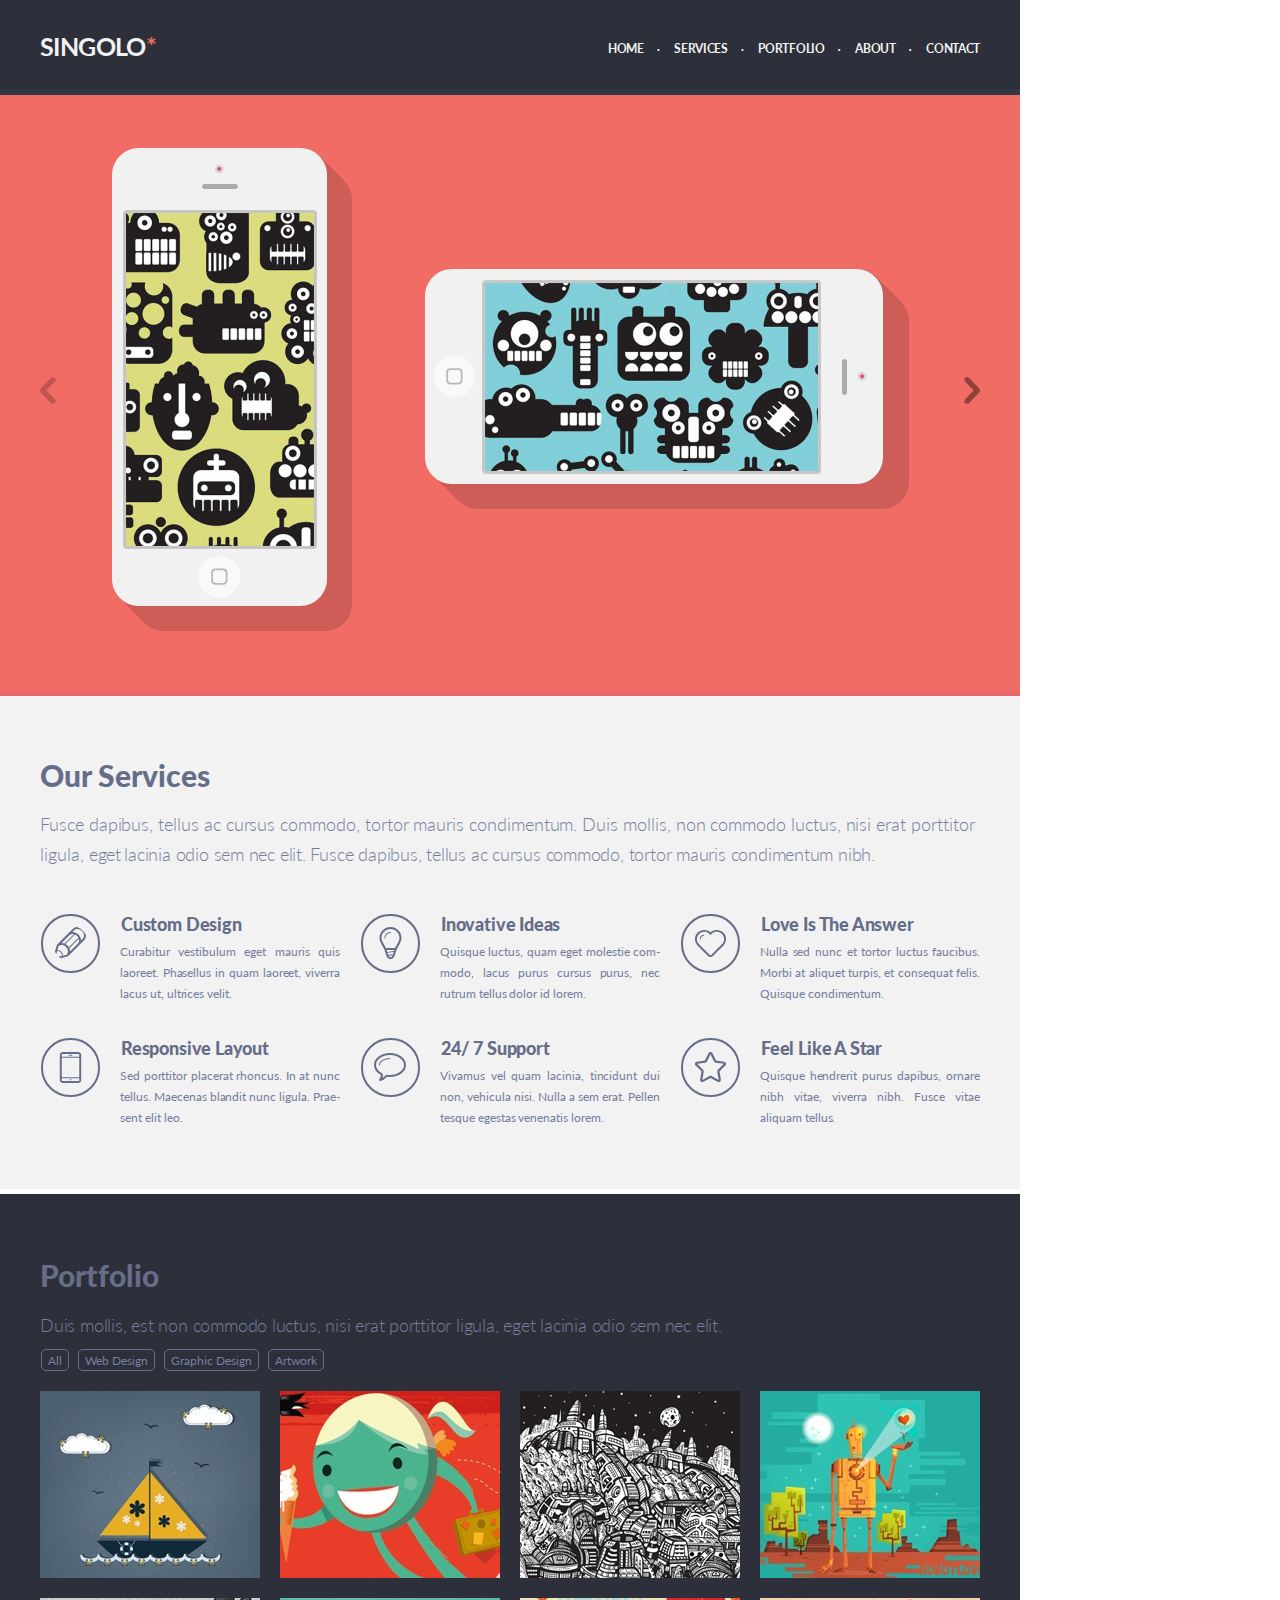
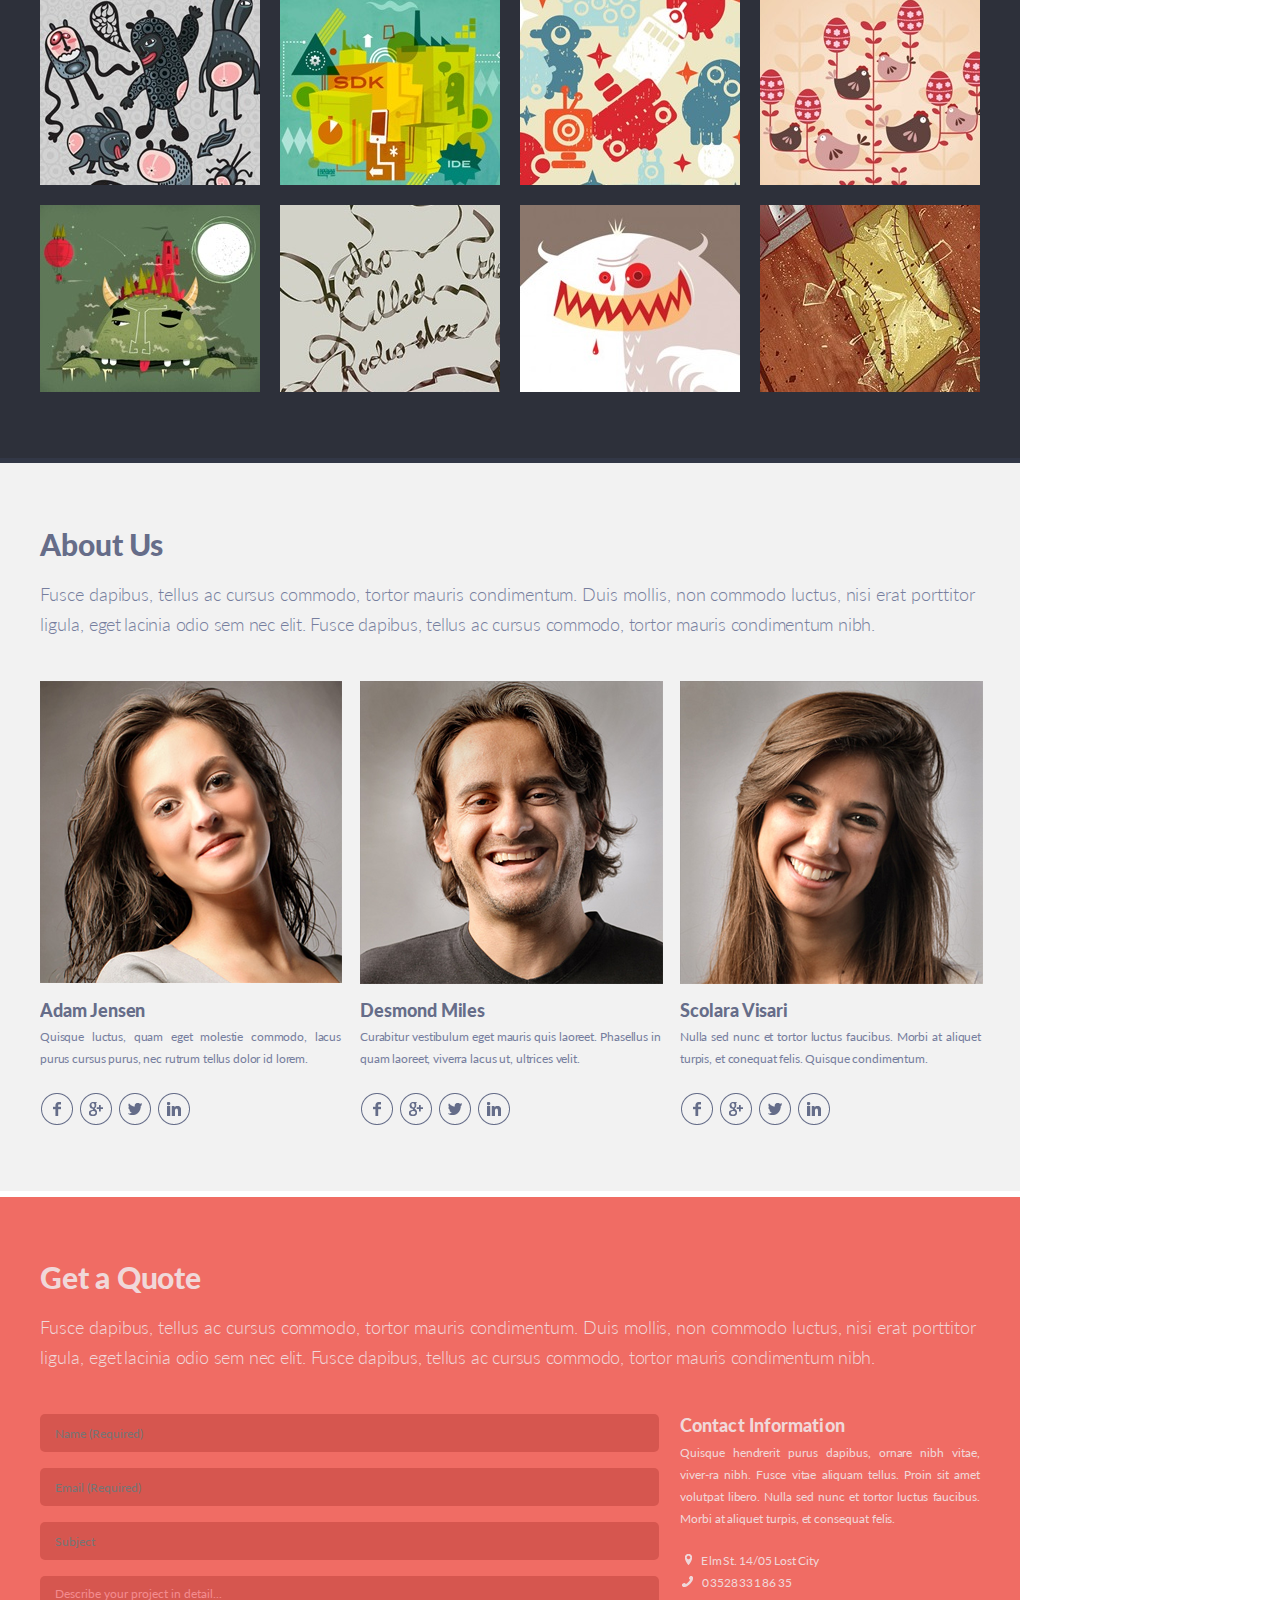
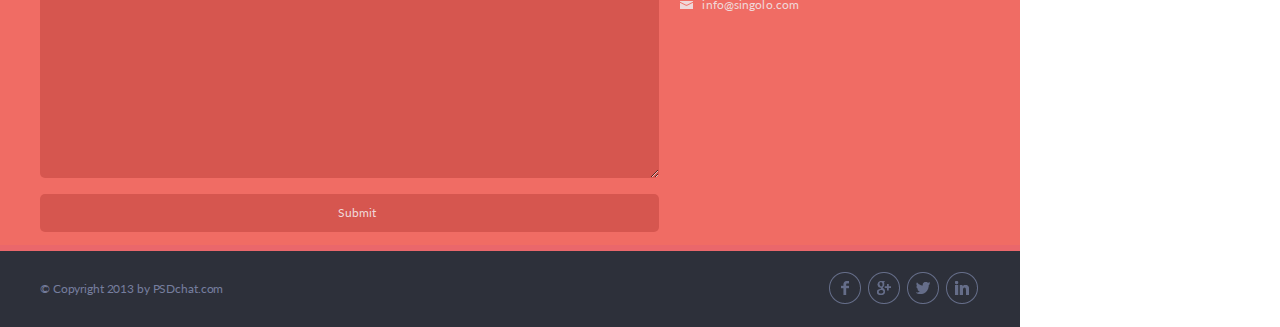
==== index.html @ 74878620 "fix: change some styles in blocks" ====
<!DOCTYPE html>
<html lang="en">
<head>
    <meta charset="UTF-8">
    <link rel="stylesheet" type="text/css" href="http://yui.yahooapis.com/3.18.1/build/cssreset/cssreset-min.css">
    <link rel="stylesheet" href="style.css">
    <link href="https://fonts.googleapis.com/css?family=Lato:300,400,700,900&display=swap" rel="stylesheet">
    <title>Singolo</title>
</head>
<body>

  <header class="header">
    <div class="logo">
      <h1 class="logoText">SINGOLO<span>*</span></h1>
    </div>

    <nav class="navigation">
      <ul>
          <li><a href="#">HOME</a></li>
          <li><a href="#">SERVICES</a></li>
          <li><a href="#">PORTFOLIO</a></li>
          <li><a href="#">ABOUT</a></li>
          <li><a href="#">CONTACT</a></li>
      </ul>
    </nav>
  </header>

  <main>
    <div class="slider">
        <img src="./assets/img/chevLeft.png" class="chevLeft">
          <div class ="pictures"><img src="./assets/img/iPhoneVertical.png" class="iPhoneVertical">
                <img src="./assets/img/iPhoneHorizontal.png" class="iPhoneHorizontal">
          </div>
        <img src="./assets/img/chevRight.png" class="chevRight">
    </div>
  </main>

  <article>
    <h2 class="title">Our Services</h2>
    <p class="textAfterTitle">Fusce dapibus, tellus ac cursus commodo, tortor mauris condimentum. Duis
      mollis, non commodo luctus, nisi erat porttitor ligula, eget <span class="letterspace">lacinia odio
      sem nec elit. Fusce dapibus, tellus ac cursus commodo, tortor mauris
      condimentum nibh. </span></p>
    <section class="miniBlocks">
      <div class="block">
        <img src="./assets/img/pen.svg">
          <h3>Custom Design</h3>
          <p class="blockText">Curabitur vestibulum eget mauris quis laoreet. Phasellus in quam
            laoreet, viverra lacus ut, ultrices velit.</p>
      </div>
      <div class="block">
        <img src="./assets/img/bulb.svg">
          <h3>Inovative Ideas</h3>
          <p class="blockText">Quisque luctus, quam eget molestie com-modo, lacus purus cursus purus,
            nec rutrum tellus dolor id lorem.</p>
      </div>
      <div class="block">
        <img src="./assets/img/heart.svg">
          <h3>Love Is The Answer</h3>
          <p class="blockText">Nulla sed nunc et tortor luctus faucibus. Morbi at aliquet turpis, et
            consequat felis. Quisque condimentum.</p>
      </div>
      <div class="block">
        <img src="./assets/img/phone.svg">
          <h3>Responsive Layout</h3>
          <p class="blockText">Sed porttitor placerat rhoncus. In at nunc tellus. Maecenas blandit
            nunc ligula. Prae-sent elit leo.</p>
      </div>
      <div class="block">
        <img src="./assets/img/bubble.svg">
          <h3>24/ 7 Support</h3>
          <p class="blockText">Vivamus vel quam lacinia, tincidunt dui non, vehicula nisi. Nulla a
            sem erat. Pellen<wbr>tesque egestas venenatis lorem.</p>
      </div>
      <div class="block">
        <img src="./assets/img/star.svg">
          <h3>Feel Like A Star</h3>
          <p class="blockText">Quisque hendrerit purus dapibus, ornare nibh vitae, viverra nibh.
            Fusce vitae aliquam tellus.</p>
      </div>
    </section>
  </article>

  <section class="portfolio">
    <h2 class="title">Portfolio</h2>
    <p class="textAfterTitle">Duis mollis, est non commodo luctus, nisi erat porttitor
      ligula, eget lacinia odio sem  nec elit.</p>
    <div class="navigationButtons">
      <button class="navigationButtonsItem"> All </button>
      <button class="navigationButtonsItem"> Web Design </button>
      <button class="navigationButtonsItem"> Graphic Design </button>
      <button class="navigationButtonsItem"> Artwork </button>
    </div>
    <div class="pictures">
      <div class="picturesItem"><img src="./assets/img2/1.png"></div>
      <div class="picturesItem"><img src="./assets/img2/2.png"></div>
      <div class="picturesItem"><img src="./assets/img2/3.png"></div>
      <div class="picturesItem"><img src="./assets/img2/4.png"></div>
      <div class="picturesItem"><img src="./assets/img2/5.png"></div>
      <div class="picturesItem"><img src="./assets/img2/6.png"></div>
      <div class="picturesItem"><img src="./assets/img2/7.png"></div>
      <div class="picturesItem"><img src="./assets/img2/8.png"></div>
      <div class="picturesItem"><img src="./assets/img2/9.png"></div>
      <div class="picturesItem"><img src="./assets/img2/10.png"></div>
      <div class="picturesItem"><img src="./assets/img2/11.png"></div>
      <div class="picturesItem"><img src="./assets/img2/12.png"></div>
    </div>
  </section>

  <section class="aboutUs">
    <h2 class="title">About Us</h2>
    <p class="textAfterTitle">Fusce dapibus, tellus ac cursus commodo, tortor mauris
      condimentum. Duis mollis, non commodo luctus, nisi erat porttitor ligula,
      eget <span class="letterspace">lacinia odio sem nec elit. Fusce dapibus, tellus ac cursus commodo,
      tortor mauris condimentum nibh.</span></p>
    <div class="staff">
      <div class="staffItem">
        <div class="staffImg"><img src="./assets/img2/photo1.png"></div>
        <h3>Adam Jensen</h3>
        <p>Quisque luctus, quam eget molestie commodo, lacus purus cursus purus,
           nec rutrum tellus dolor id lorem.</p>
        <div class="staffIcons">
          <img src="./assets/img2/facebook.png" class="borderIcons">
          <img src="./assets/img2/google+.png" class="borderIcons">
          <img src="./assets/img2/twitter.png" class="borderIcons">
          <img src="./assets/img2/linkedin.png" class="borderIcons">
        </div>
      </div>
      <div class="staffItem">
        <div class="staffImg"><img src="./assets/img2/photo2.png"></div>
        <h3>Desmond Miles</h3>
        <p>Curabitur vestibulum eget mauris quis laoreet. Phasellus in quam laoreet,
           viverra lacus ut, ultrices velit.</p>
        <div class="staffIcons">
          <img src="./assets/img2/facebook.png" class="borderIcons">
          <img src="./assets/img2/google+.png" class="borderIcons">
          <img src="./assets/img2/twitter.png" class="borderIcons">
          <img src="./assets/img2/linkedin.png" class="borderIcons">
        </div>
      </div>
      <div class="staffItem">
        <div class="staffImg"><img src="./assets/img2/photo3.png"></div>
        <h3>Scolara Visari</h3>
        <p>Nulla sed nunc et tortor luctus faucibus. Morbi at aliquet turpis, et
           conequat felis. Quisque condimentum.</p>
        <div class="staffIcons">
          <img src="./assets/img2/facebook.png" class="borderIcons">
          <img src="./assets/img2/google+.png" class="borderIcons">
          <img src="./assets/img2/twitter.png" class="borderIcons">
          <img src="./assets/img2/linkedin.png" class="borderIcons">
        </div>
      </div>
    </div>


  </section>

  <section class="getAQuote">
    <h2 class="title">Get a Quote</h2>
    <p class="textAfterTitle">Fusce dapibus, tellus ac cursus commodo, tortor mauris
      condimentum. Duis mollis, non commodo luctus, nisi erat porttitor ligula,
      eget <span class="letterspace">lacinia odio sem nec elit. Fusce dapibus, tellus ac cursus commodo,
      tortor mauris condimentum nibh.</span></p>
    <div class="formAndContacts">
      <form>
        <input type="text" class="formName" name="name" placeholder="Name (Required)" required>
        <input type="email" class="formEmail" name="email" placeholder="Email (Required)" required>
        <input type="text" class="formSubject" name="subject" placeholder="Subject" required>
        <textarea  class="formComment" name="comment" required>Describe your project in detail...</textarea>
        <input type="submit" class="formSubmit" name="submit" value="Submit">
      </form>
      <div class="contactInformation">
        <h3>Contact Information</h3>
        <p class="textAfterH3"> Quisque hendrerit purus dapibus, ornare nibh vitae,
          viver-<wbr>ra nibh. Fusce vitae aliquam tellus.
          Proin sit amet volutpat libero. Nulla sed nunc et tortor luctus faucibus.
          Morbi at aliquet turpis, et consequat felis.</p>
        <div class="contacts">
          <div class="contactsLocation">
            <img src="./assets/img3/location.png" class="contactIcons">
            <span class="contactLink">Elm St. 14/05 Lost City</span>
          </div>
          <div class="contactsPhone">
            <img src="./assets/img3/phone.png" class="contactIcons">
            <a class="contactLink" href="tel:035283318635">03528 331 86 35</a><br>
          </div>
          <div class="contactsMail">
            <img src="./assets/img3/mail.png" class="contactIcons">
            <a class="contactLink" href="mailto:info@singolo.com">info@singolo.com</a><br></p>
          </div>
        </div>
      </div>
    </div>
  </section>

  <footer>
    <div class="footerInfo">
      <p class="footerCopyright">&copy; Copyright 2013 by PSDchat.com</p>
      <div class="footerIcons">
        <img src="./assets/img2/facebook.png" class="borderIcons">
        <img src="./assets/img2/google+.png" class="borderIcons">
        <img src="./assets/img2/twitter.png" class="borderIcons">
        <img src="./assets/img2/linkedin.png" class="borderIcons">
      </div>
    </div>
  </footer>

</body>
</html>
---- style.css ----
* { padding: 0; margin: 0; }

html, body, div, span, applet, object, iframe,
h1, h2, h3, h4, h5, h6, p, blockquote, pre,
a, abbr, acronym, address, big, cite, code,
del, dfn, em, img, ins, kbd, q, s, samp,
small, strike, strong, sub, sup, tt, var,
b, u, i, center,
dl, dt, dd, ol, ul, li,
fieldset, form, label, legend,
table, caption, tbody, tfoot, thead, tr, th, td,
article, aside, canvas, details, embed,
figure, figcaption, footer, header, hgroup,
menu, nav, output, ruby, section, summary,
time, mark, audio, video {
	margin: 0;
	padding: 0;
	border: 0;
	font-size: 100%;
	font: inherit;
	vertical-align: baseline;
}
/* HTML5 display-role reset for older browsers */
article, aside, details, figcaption, figure,
footer, header, hgroup, menu, nav, section {
	display: block;
}
body {
	line-height: 1;
}
ol, ul {
	list-style: none;
}
blockquote, q {
	quotes: none;
}
blockquote:before, blockquote:after,
q:before, q:after {
	content: '';
	content: none;
}
table {
	border-collapse: collapse;
	border-spacing: 0;
}

body {
  max-width: 1020px;
}

header {
  display: flex;
  justify-content: space-between;
  height: 89px;
  background-color: #2d303a;
  border-bottom: 6px solid #323746;
}

.logo {
  display: flex;
  flex-direction: row;
  align-items: center;
  margin-left: 40px;
}

.logo h1 {
  font-size: 25px;
  line-height: 6px;
  color: #f2f2f2;
  font-family: "Lato";
  font-weight: 700;
  text-align: left;
  margin-top: 3px;
  letter-spacing: -.025em;
}

.logo span {
  color: #f06c64;
}

nav {
  width: 372px;
  margin-right: 40px;
  margin-top: 3px;
  letter-spacing: -.02em;
}

nav ul {
  display: flex;
  flex-direction: row;
  justify-content: space-between;
  margin-top: 37px;
}

nav ul li:before {
	color: white;
	content:"\2022";
	font-size: 8px;
	padding-right: 15px;
	line-height: 18px;
  top: 0;
}

nav ul li:first-child:before {
	content: "";
	padding-right: 0;
}

nav ul li a {
  text-decoration: none;
  font-size: 12px;
  line-height: 6px;
  color: #f2f2f2;
  font-family: "Lato";
  font-weight: 700;
  text-align: left;
}

nav ul li a:hover {
  text-decoration: none;
  font-size: 12px;
  line-height: 6px;
  color: #f06c64;
  font-family: "Lato";
  font-weight: 700;
  text-align: left;
}

main {
  height: 595px;
  background: #f06c64;
  border-bottom: 6px solid #ea676b;
  position: relative;
}

.slider {
  display: flex;
  justify-content: space-between;
  align-items: center;
  margin-left: 40px;
  margin-right: 40px;
}

.chevLeft {
  margin-top: -10px;
  display: inline-block;
  position: absolute;
  color: #ca4549;
  opacity: 0.2;
}

.chevLeft:hover {
  cursor: pointer;
}

.pictures {
  display: flex;
  flex-direction: row;
  justify-content: center;
  align-items: center;
  height: 600px;
}

.iPhoneVertical {
  display: inline-block;
  position: absolute;
  left: 110px;
  top: -17px;
}

.iPhoneHorizontal {
  display: inline-block;
  position: absolute;
  right: 80px;
  top: 69px;
}

.chevRight {
  margin-top: -10px;
  display: inline-block;
  position: absolute;
  right: 40px;
  color: #ca4549;
  opacity: 0.4;
}

.chevRight:hover {
  cursor: pointer;
}

article {
  height: 493px;
  background: #f2f2f2;
  border-bottom: 5px solid #ffffff;
}

article h2 {
  font-size: 30px;
  line-height: 18px;
  color: #666d89;
  font-family: "Lato";
  font-weight: 900;
  text-align: left;
  margin-left: 40px;
  margin-right: 40px;
  padding-top: 70px;
}

article p {
  width: 940px;
  height: 57px;
  font-size: 18px;
  line-height: 30px;
  color: #767e9e;
  font-family: "Lato";
  font-weight: 300;
  text-align: left;
  margin-left: 40px;
  margin-right: 40px;
  padding-top: 25px;
  letter-spacing: -.003em;
}

.letterspace {
  margin-left: -2px;
  letter-spacing: -.013em;
}

.miniBlocks {
  display: flex;
  flex-direction: : row;
  flex-wrap: wrap;
  justify-content: space-between;
  width: 940px;
  margin: 47px 40px auto 40px;
}

.block {
  display: flex;
  flex-direction: : row;
  width: 300px;
  flex-wrap: wrap;
  margin-bottom: 39px;
}

.block img {
  width: 35px;
  height: 35px;
  margin: 1px;
  padding: 10px;
  border-radius: 29px;
  border: 2px solid #666d89;
}

.block img:hover {
  width: 35px;
  height: 35px;
  padding: 10px;
  border-radius: 29px;
  background-color: #eb5055;
  border: 2px solid #666d89;
}

.block h3 {
  font-size: 18px;
  line-height: 18px;
  color: #666d89;
  font-family: "Lato";
  font-weight: 900;
  text-align: left;
  padding: 2px;
  padding-left: 20px;
  letter-spacing: -.01em;
}

.block p {
  font-size: 12px;
  line-height: 21px;
  color: #767e9e;
  font-family: "Lato";
  font-weight: 400;
  text-align: justify;
  margin-top: -33px;
  margin-right: 0px;
  padding-top: 0;
  padding-left: 40px;
  letter-spacing: -.003em;
}

.portfolio {
  width: 1020px;
  height: 864px;
  background-color: #2d303a;
  border-bottom: 6px solid #323746;
}

.portfolio h2 {
  font-size: 30px;
  line-height: 18px;
  color: #666d89;
  font-family: "Lato";
  font-weight: 900;
  text-align: left;
  margin-left: 40px;
  margin-right: 40px;
  padding-top: 72px;
  letter-spacing: .005em;
}

.portfolio p {
  width: 940px;
  height: 57px;
  font-size: 18px;
  line-height: 30px;
  color: #767e9e;
  font-family: "Lato";
  font-weight: 300;
  text-align: left;
  margin-left: 40px;
  margin-right: 40px;
  padding-top: 26px;
  letter-spacing: -.0117em;
}

.navigationButtons {
  margin-top: -18px;
  margin-left: 41px;
}

.navigationButtonsItem {
  height: 22px;
  border-radius: 5px;
  background-color: #2d303a;
  border: 1px solid #666d89;
  font-size: 12px;
  line-height: 22px;
  color: #767e9e;
  font-family: "Lato";
  font-weight: 400;
  text-align: left;
  text-align: center;
  padding-left: 6px;
  padding-right: 6px;
  margin-right: 5px;
}

.navigationButtonsItem:hover {
  border: 1px solid #c5c5c5;
  color: #dedede;
  cursor: pointer;
}

.pictures {
  width: 940px;
  display: flex;
  flex-wrap: wrap;
  justify-content: space-between;
  margin-left: 40px;
  margin-right: 40px;
}

.picturesItem {
  width: 220px;
  height: 187px;
  overflow: hidden;
  display: flex;
  background-color: #464b5e;
  justify-content: center;
  align-items: center;
  margin-top: 20px;
}

.picturesItem:hover {
  opacity: 0.7;
  cursor: pointer;
}

.picturesItem:nth-child(n+13) {
  display: none;
}

.picturesItem img {
  width: auto;
}

.aboutUs {
  height: 728px;
  background-color: #f2f2f2;
  border-bottom: 6px solid #ffffff;
}

.aboutUs h2 {
  font-size: 30px;
  line-height: 18px;
  color: #666d89;
  font-family: "Lato";
  font-weight: 900;
  text-align: left;
  margin-top: -1px;
  margin-left: 40px;
  margin-right: 40px;
  padding-top: 72px;
  letter-spacing: -.003em;
}

.aboutUs p {
  width: 940px;
  height: 57px;
  font-size: 18px;
  line-height: 30px;
  color: #767e9e;
  font-family: "Lato";
  font-weight: 300;
  text-align: left;
  margin-left: 40px;
  margin-right: 40px;
  padding-top: 26px;
  letter-spacing: -.003em;
}

.letterspace {
  margin-left: -2px;
  letter-spacing: -.012em;
}

.staff {
  margin-left: 40px;
  margin-top: 45px;
  width: 940px;
  justify-content: space-between;
  display: flex;
  flex-wrap: wrap;
}

.staffItem {
  width: 300px;
  height: 300px;
}

.staffImg {
  width: 300px;
  height: 300px;
  background-color: #464b5e;
}

.staffImg:hover {
  cursor: pointer;
  opacity: 0.3;
}

.staff h3 {
  font-size: 18px;
  line-height: 18px;
  color: #666d89;
  font-family: "Lato";
  font-weight: 900;
  text-align: left;
  margin-top: 20px;
  letter-spacing: -.003em;
	white-space: nowrap;
  overflow: hidden;
}

.staff p {
  width: 301px;
  font-size: 12px;
  line-height: 22px;
  color: #767e9e;
  font-family: "Lato";
  font-weight: 400;
  text-align: justify;
  margin-left: 0;
  padding-top: 7px;
  letter-spacing: -.011em;
}

.staffIcons {
  margin-top: 9px;
	margin-right: 5px;
}

.borderIcons {
	margin-right: 1px;
}

.borderIcons:hover {
	cursor: pointer;
	border-radius: 20px;
	background-color: #eb5055;
}

.getAQuote {
  width: 1020px;
  height: 648px;
  background-color: #f06c64;
  border-bottom: 6px solid #ea676b;
}

.getAQuote h2 {
  font-size: 30px;
  line-height: 18px;
  color: #f0d8d9;
  font-family: "Lato";
  font-weight: 900;
  text-align: left;
  margin-left: 40px;
  margin-right: 40px;
  padding-top: 71px;
  letter-spacing: -.007em;
}

.getAQuote p {
  width: 940px;
  font-size: 18px;
  line-height: 30px;
  color: #f0d8d9;
  font-family: "Lato";
  font-weight: 300;
  text-align: left;
  margin-left: 40px;
  margin-right: 40px;
  padding-top: 26px;
  letter-spacing: -.0025em;
}

.letterspace {
  margin-left: -2px;
  letter-spacing: -.012em;
}

.formAndContacts {
  display: flex;
  width: 940px;
  margin-left: 40px;
  margin-top: 42px;
}

form {
  width: 620px;
  display: flex;
  flex-direction: column;
}

.formName {
  width: 604px;
  height: 38px;
  border-radius: 5px;
  border: none;
  background-color: #d6564f;
  font-size: 12px;
  line-height: 22px;
  color: #f0d8d9;
  font-family: "Lato";
  font-weight: 400;
  text-align: left;
  padding-left: 15px;
  margin-bottom: 16px;
}

.formEmail {
  width: 604px;
  height: 38px;
  border-radius: 5px;
  border: none;
  background-color: #d6564f;
  font-size: 12px;
  line-height: 22px;
  color: #f0d8d9;
  font-family: "Lato";
  font-weight: 400;
  text-align: left;
  padding-left: 15px;
  margin-bottom: 16px;
}

.formSubject {
  width: 604px;
  height: 38px;
  border-radius: 5px;
  border: none;
  background-color: #d6564f;
  font-size: 12px;
  line-height: 22px;
  color: #f0d8d9;
  font-family: "Lato";
  font-weight: 400;
  text-align: left;
  padding-left: 15px;
  margin-bottom: 16px;
}

.formComment {
  width: 604px;
  height: 195px;
  border-radius: 5px;
  border: none;
  background-color: #d6564f;
  font-size: 12px;
  line-height: 22px;
  color: #f48c8f;
  font-family: "Lato";
  font-weight: 400;
  text-align: left;
  padding-left: 15px;
  padding-top: 7px;
  margin-bottom: 16px;
}

.formSubmit {
  width: 619px;
  height: 38px;
  border-radius: 5px;
  border: none;
  background-color: #d6564f;
  font-size: 12px;
  line-height: 22px;
  color: #f0d8d9;
  font-family: "Lato";
  font-weight: 400;
  text-align: center;
  padding-left: 15px;
  margin-bottom: 16px;
}

.formSubmit:hover {
  border: 1px solid #f0d8d9;
  cursor: pointer;
}

.contactInformation {
  width: 300px;
  display: flex;
  flex-direction: column;
  flex-wrap: wrap;
  margin-left: 20px;
}

.contactInformation h3 {
  font-size: 18px;
  line-height: 18px;
  color: #f0d8d9;
  font-family: "Lato";
  font-weight: 900;
  text-align: left;
  margin-top: 2px;
  letter-spacing: 0.005em;
}

.contactInformation p {
  width: 300px;
  font-size: 12px;
  line-height: 22px;
  color: #f0d8d9;
  font-family: "Lato";
  font-weight: 400;
  text-align: justify;
  margin: 0;
  padding: 0;
  padding-top: 8px;
  letter-spacing: -.005em;
}

.contacts {
  display: flex;
  flex-direction: column;
  margin-top: 20px;
}

.contactsLocation,
.contactsPhone,
.contactsMail {
    text-align: justify;
    letter-spacing: 0.1px;
    word-spacing: -1.7px;
}

.contactsLocation {
  margin-left: 5px;
}

.contactsPhone {
  margin-left: 2px;
}

.contacts > div > img {
    margin-right: 15px;
}

.contactLink {
  text-decoration: none;
  font-size: 12px;
  line-height: 22px;
  color: #f0d8d9;
  font-family: "Lato";
  font-weight: 400;
  text-align: left;
  margin-left: -8px;
}

footer {
  width: 1020px;
  background-color: #2d303a;
  margin-bottom: 0;
}

.footerInfo {
  display: flex;
  height: 76px;
  flex-direction: row;
  justify-content: space-between;
  margin-left: 40px;
  margin-right: 40px;
  align-items: center;
}

.footerCopyright {
  text-decoration: none;
  font-size: 12px;
  line-height: 22px;
  color: #767e9e;
  font-family: "Lato";
  font-weight: 400;
  text-align: left;
  letter-spacing: -0.01em;
}

.footerIcons {
  margin-top: 2px;
}

.borderIcons:hover {
  cursor: pointer;
}
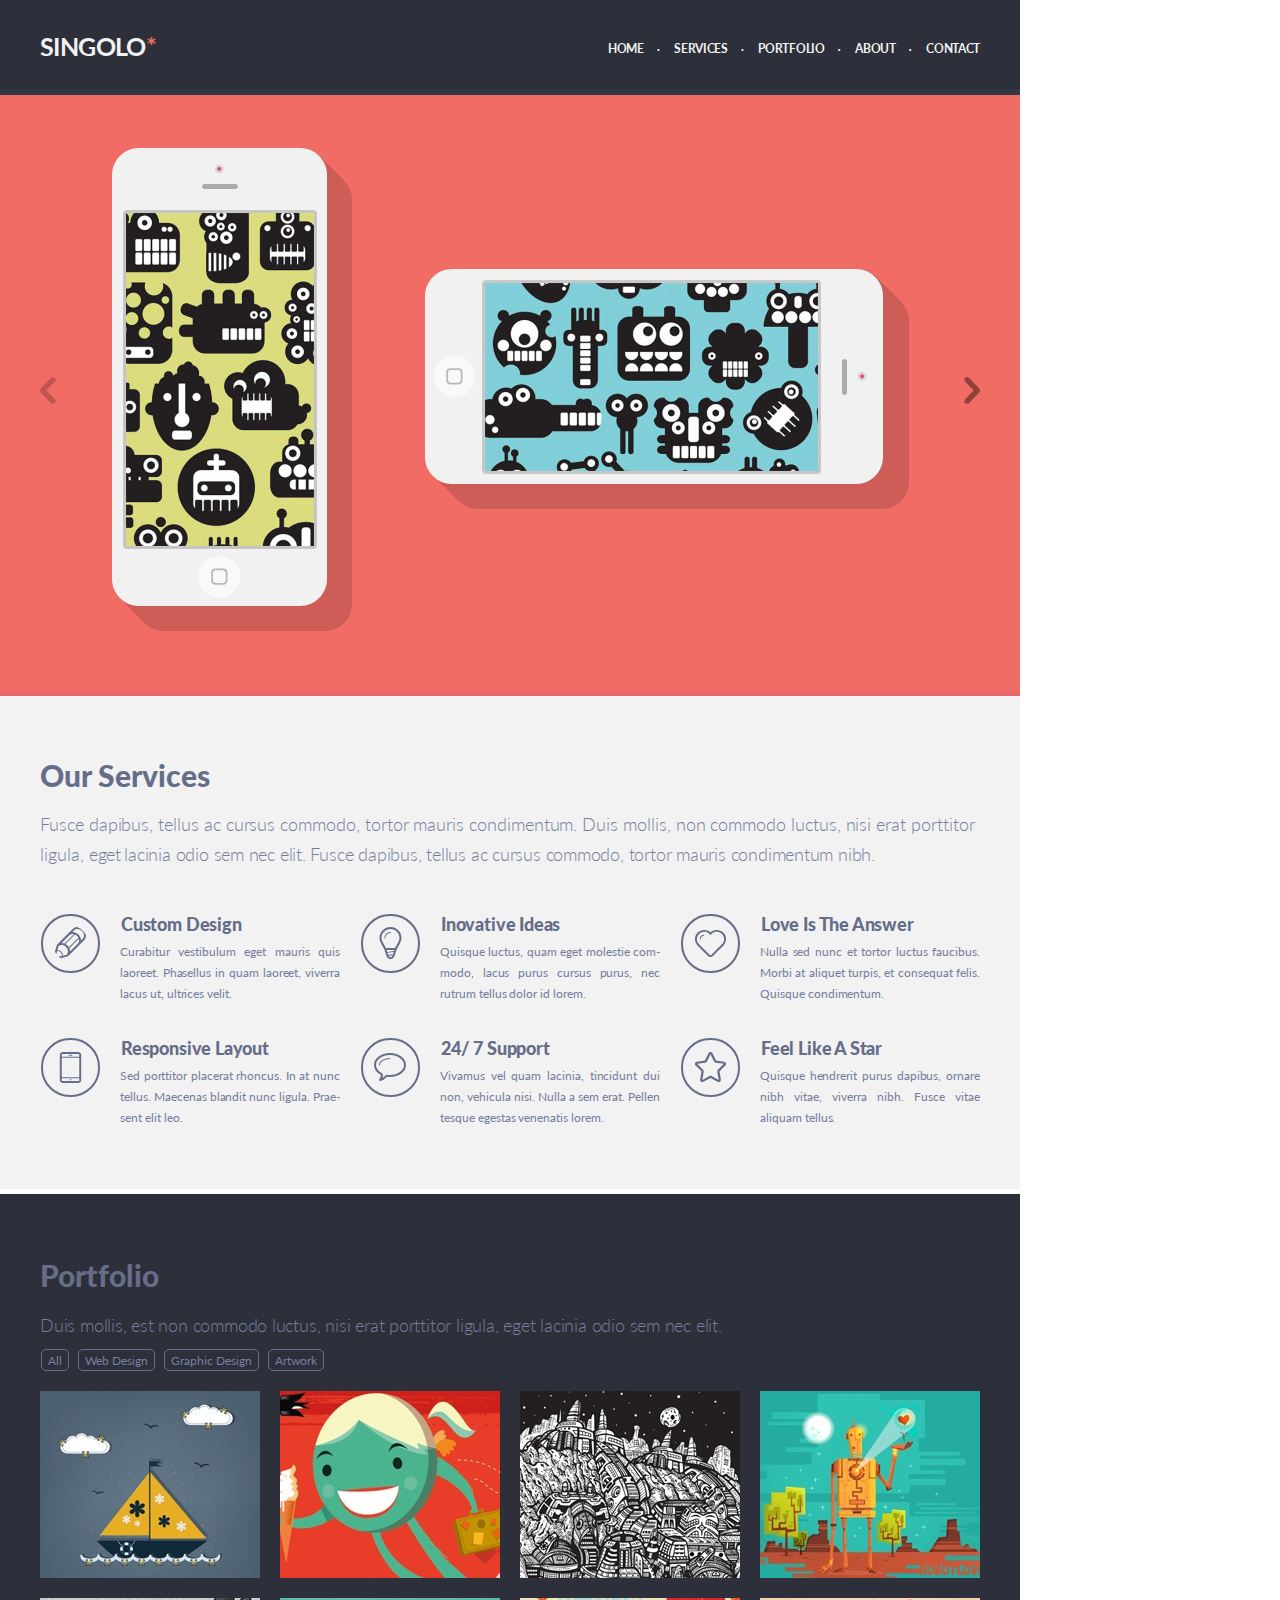
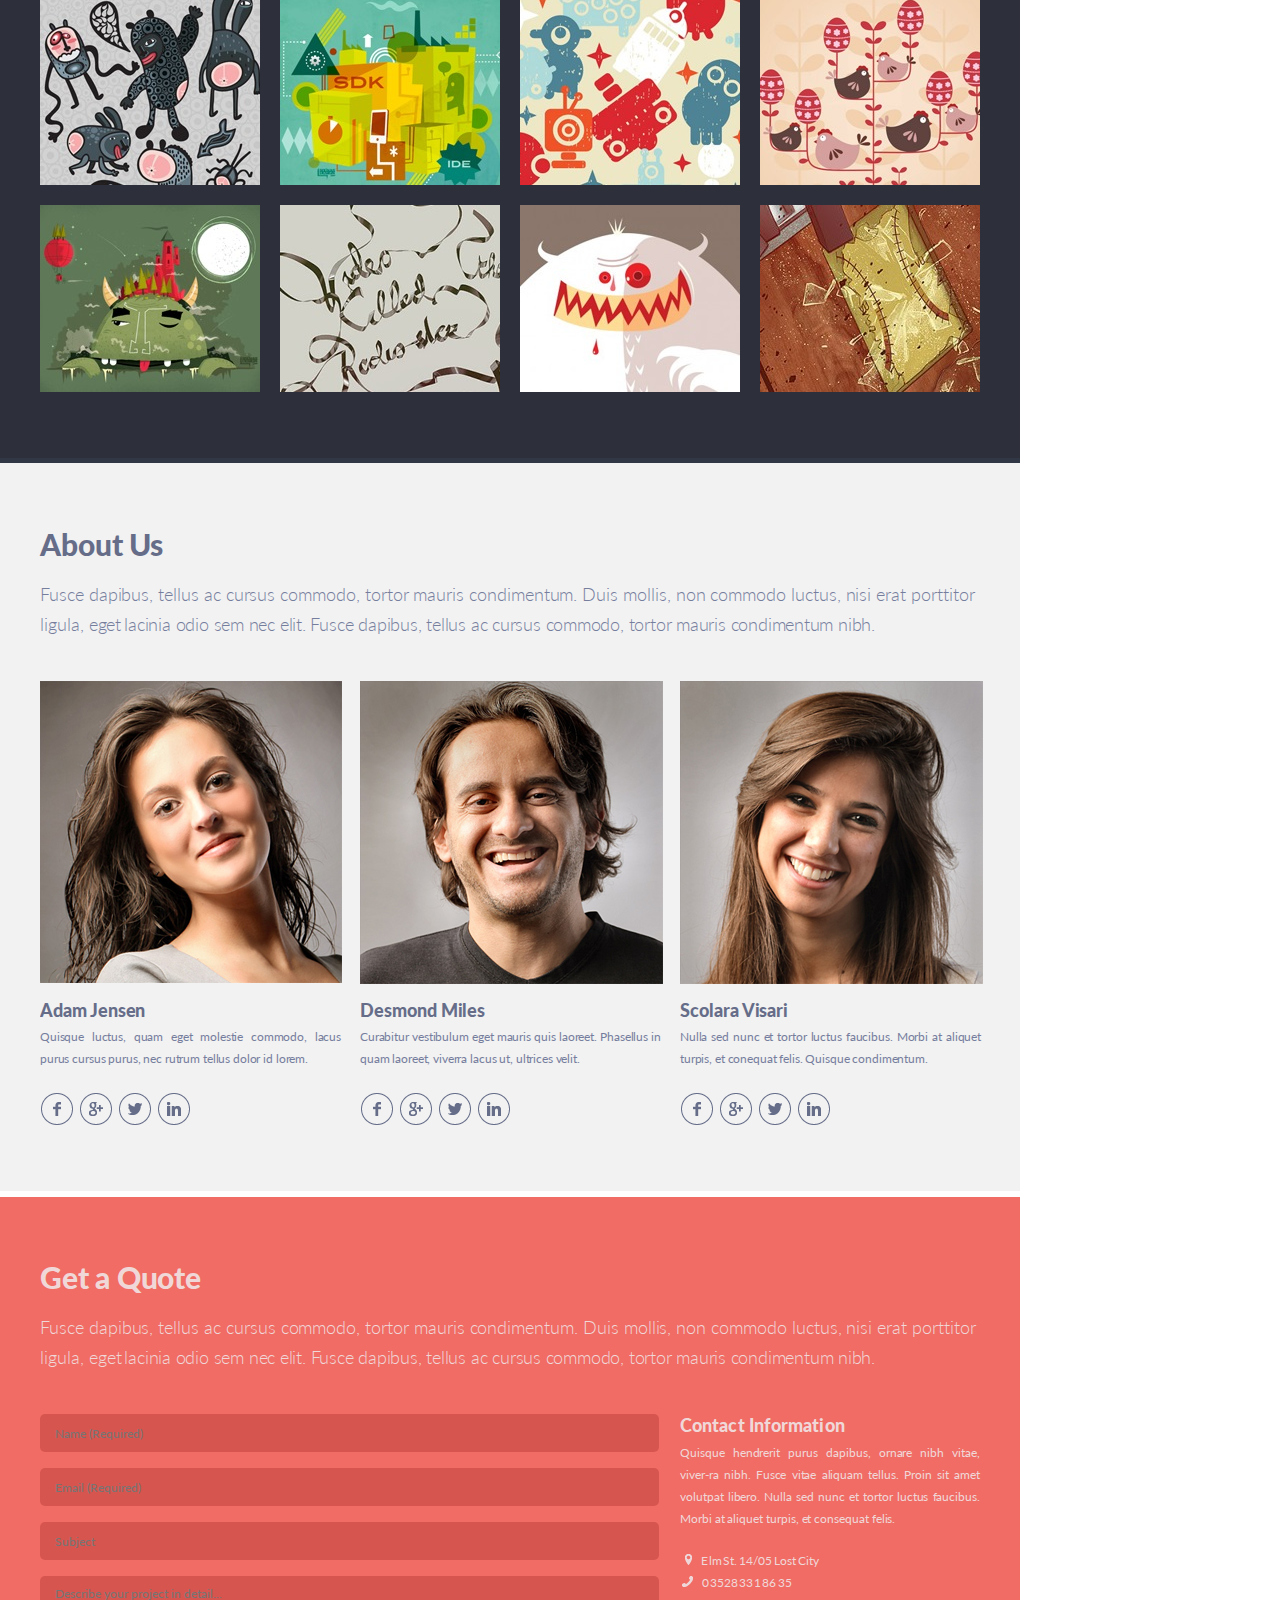
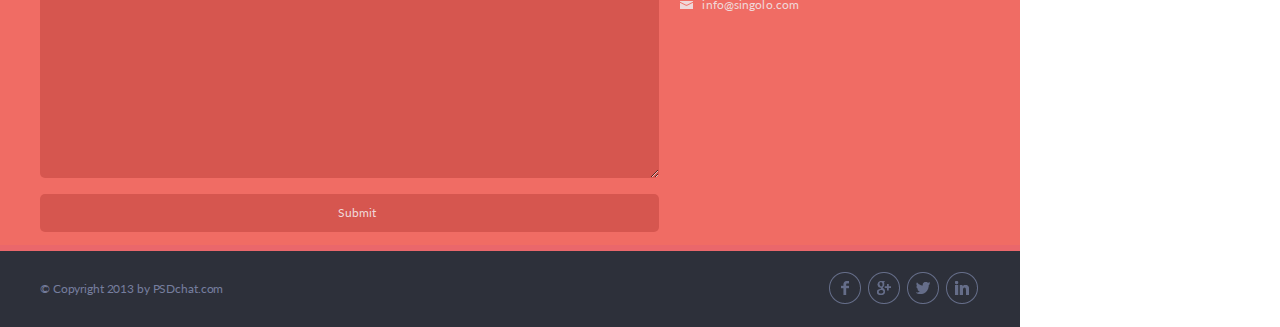
==== commit aebbcf48: "fix: add alts in img" ====
--- a/index.html
+++ b/index.html
@@ -27,11 +27,11 @@
 
   <main>
     <div class="slider">
-        <img src="./assets/img/chevLeft.png" class="chevLeft">
-          <div class ="pictures"><img src="./assets/img/iPhoneVertical.png" class="iPhoneVertical">
-                <img src="./assets/img/iPhoneHorizontal.png" class="iPhoneHorizontal">
-          </div>
-        <img src="./assets/img/chevRight.png" class="chevRight">
+        <img src="./assets/img/chevLeft.png" alt="chevLeft.png" class="chevLeft">
+          <div class ="pictures"><img src="./assets/img/iPhoneVertical.png" alt="iPhoneVertical.png" class="iPhoneVertical">
+                <img src="./assets/img/iPhoneHorizontal.png" alt="iPhoneHorizontal.png" class="iPhoneHorizontal">
+          </div>
+        <img src="./assets/img/chevRight.png" alt="chevRight.png" class="chevRight">
     </div>
   </main>
 
@@ -43,37 +43,37 @@
       condimentum nibh. </span></p>
     <section class="miniBlocks">
       <div class="block">
-        <img src="./assets/img/pen.svg">
+        <img src="./assets/img/pen.svg" alt="pen.svg">
           <h3>Custom Design</h3>
           <p class="blockText">Curabitur vestibulum eget mauris quis laoreet. Phasellus in quam
             laoreet, viverra lacus ut, ultrices velit.</p>
       </div>
       <div class="block">
-        <img src="./assets/img/bulb.svg">
+        <img src="./assets/img/bulb.svg" alt="bulb.svg">
           <h3>Inovative Ideas</h3>
           <p class="blockText">Quisque luctus, quam eget molestie com-modo, lacus purus cursus purus,
             nec rutrum tellus dolor id lorem.</p>
       </div>
       <div class="block">
-        <img src="./assets/img/heart.svg">
+        <img src="./assets/img/heart.svg" alt="heart.svg">
           <h3>Love Is The Answer</h3>
           <p class="blockText">Nulla sed nunc et tortor luctus faucibus. Morbi at aliquet turpis, et
             consequat felis. Quisque condimentum.</p>
       </div>
       <div class="block">
-        <img src="./assets/img/phone.svg">
+        <img src="./assets/img/phone.svg" alt="phone.svg">
           <h3>Responsive Layout</h3>
           <p class="blockText">Sed porttitor placerat rhoncus. In at nunc tellus. Maecenas blandit
             nunc ligula. Prae-sent elit leo.</p>
       </div>
       <div class="block">
-        <img src="./assets/img/bubble.svg">
+        <img src="./assets/img/bubble.svg" alt="bubble.svg">
           <h3>24/ 7 Support</h3>
           <p class="blockText">Vivamus vel quam lacinia, tincidunt dui non, vehicula nisi. Nulla a
             sem erat. Pellen<wbr>tesque egestas venenatis lorem.</p>
       </div>
       <div class="block">
-        <img src="./assets/img/star.svg">
+        <img src="./assets/img/star.svg" alt="star.svg">
           <h3>Feel Like A Star</h3>
           <p class="blockText">Quisque hendrerit purus dapibus, ornare nibh vitae, viverra nibh.
             Fusce vitae aliquam tellus.</p>
@@ -92,18 +92,18 @@
       <button class="navigationButtonsItem"> Artwork </button>
     </div>
     <div class="pictures">
-      <div class="picturesItem"><img src="./assets/img2/1.png"></div>
-      <div class="picturesItem"><img src="./assets/img2/2.png"></div>
-      <div class="picturesItem"><img src="./assets/img2/3.png"></div>
-      <div class="picturesItem"><img src="./assets/img2/4.png"></div>
-      <div class="picturesItem"><img src="./assets/img2/5.png"></div>
-      <div class="picturesItem"><img src="./assets/img2/6.png"></div>
-      <div class="picturesItem"><img src="./assets/img2/7.png"></div>
-      <div class="picturesItem"><img src="./assets/img2/8.png"></div>
-      <div class="picturesItem"><img src="./assets/img2/9.png"></div>
-      <div class="picturesItem"><img src="./assets/img2/10.png"></div>
-      <div class="picturesItem"><img src="./assets/img2/11.png"></div>
-      <div class="picturesItem"><img src="./assets/img2/12.png"></div>
+      <div class="picturesItem"><img src="./assets/img2/1.png" alt="picture1.png"></div>
+      <div class="picturesItem"><img src="./assets/img2/2.png" alt="picture2.png"></div>
+      <div class="picturesItem"><img src="./assets/img2/3.png" alt="picture3.png"></div>
+      <div class="picturesItem"><img src="./assets/img2/4.png" alt="picture4.png"></div>
+      <div class="picturesItem"><img src="./assets/img2/5.png" alt="picture5.png"></div>
+      <div class="picturesItem"><img src="./assets/img2/6.png" alt="picture6.png"></div>
+      <div class="picturesItem"><img src="./assets/img2/7.png" alt="picture7.png"></div>
+      <div class="picturesItem"><img src="./assets/img2/8.png" alt="picture8.png"></div>
+      <div class="picturesItem"><img src="./assets/img2/9.png" alt="picture9.png"></div>
+      <div class="picturesItem"><img src="./assets/img2/10.png" alt="picture10.png"></div>
+      <div class="picturesItem"><img src="./assets/img2/11.png" alt="picture11.png"></div>
+      <div class="picturesItem"><img src="./assets/img2/12.png" alt="picture12.png"></div>
     </div>
   </section>
 
@@ -115,39 +115,39 @@
       tortor mauris condimentum nibh.</span></p>
     <div class="staff">
       <div class="staffItem">
-        <div class="staffImg"><img src="./assets/img2/photo1.png"></div>
+        <div class="staffImg"><img src="./assets/img2/photo1.png" alt="photo1.png"></div>
         <h3>Adam Jensen</h3>
         <p>Quisque luctus, quam eget molestie commodo, lacus purus cursus purus,
            nec rutrum tellus dolor id lorem.</p>
         <div class="staffIcons">
-          <img src="./assets/img2/facebook.png" class="borderIcons">
-          <img src="./assets/img2/google+.png" class="borderIcons">
-          <img src="./assets/img2/twitter.png" class="borderIcons">
-          <img src="./assets/img2/linkedin.png" class="borderIcons">
+          <img src="./assets/img2/facebook.png" alt="facebook.png" class="borderIcons">
+          <img src="./assets/img2/google+.png" alt="google+.png" class="borderIcons">
+          <img src="./assets/img2/twitter.png" alt="twitter.png" class="borderIcons">
+          <img src="./assets/img2/linkedin.png" alt="linkedin.png" class="borderIcons">
         </div>
       </div>
       <div class="staffItem">
-        <div class="staffImg"><img src="./assets/img2/photo2.png"></div>
+        <div class="staffImg"><img src="./assets/img2/photo2.png" alt="photo2.png"></div>
         <h3>Desmond Miles</h3>
         <p>Curabitur vestibulum eget mauris quis laoreet. Phasellus in quam laoreet,
            viverra lacus ut, ultrices velit.</p>
         <div class="staffIcons">
-          <img src="./assets/img2/facebook.png" class="borderIcons">
-          <img src="./assets/img2/google+.png" class="borderIcons">
-          <img src="./assets/img2/twitter.png" class="borderIcons">
-          <img src="./assets/img2/linkedin.png" class="borderIcons">
+          <img src="./assets/img2/facebook.png" alt="facebook.png" class="borderIcons">
+          <img src="./assets/img2/google+.png" alt="google+.png" class="borderIcons">
+          <img src="./assets/img2/twitter.png" alt="twitter.png" class="borderIcons">
+          <img src="./assets/img2/linkedin.png" alt="linkedin.png" class="borderIcons">
         </div>
       </div>
       <div class="staffItem">
-        <div class="staffImg"><img src="./assets/img2/photo3.png"></div>
+        <div class="staffImg"><img src="./assets/img2/photo3.png" alt="photo3.png"></div>
         <h3>Scolara Visari</h3>
         <p>Nulla sed nunc et tortor luctus faucibus. Morbi at aliquet turpis, et
            conequat felis. Quisque condimentum.</p>
         <div class="staffIcons">
-          <img src="./assets/img2/facebook.png" class="borderIcons">
-          <img src="./assets/img2/google+.png" class="borderIcons">
-          <img src="./assets/img2/twitter.png" class="borderIcons">
-          <img src="./assets/img2/linkedin.png" class="borderIcons">
+          <img src="./assets/img2/facebook.png" alt="facebook.png" class="borderIcons">
+          <img src="./assets/img2/google+.png" alt="google+.png" class="borderIcons">
+          <img src="./assets/img2/twitter.png" alt="twitter.png" class="borderIcons">
+          <img src="./assets/img2/linkedin.png" alt="linkedin.png" class="borderIcons">
         </div>
       </div>
     </div>
@@ -166,7 +166,7 @@
         <input type="text" class="formName" name="name" placeholder="Name (Required)" required>
         <input type="email" class="formEmail" name="email" placeholder="Email (Required)" required>
         <input type="text" class="formSubject" name="subject" placeholder="Subject" required>
-        <textarea  class="formComment" name="comment" required>Describe your project in detail...</textarea>
+        <textarea  class="formComment" name="comment" placeholder="Describe your project in detail..." required></textarea>
         <input type="submit" class="formSubmit" name="submit" value="Submit">
       </form>
       <div class="contactInformation">
@@ -177,16 +177,16 @@
           Morbi at aliquet turpis, et consequat felis.</p>
         <div class="contacts">
           <div class="contactsLocation">
-            <img src="./assets/img3/location.png" class="contactIcons">
+            <img src="./assets/img3/location.png" alt="location.png" class="contactIcons">
             <span class="contactLink">Elm St. 14/05 Lost City</span>
           </div>
           <div class="contactsPhone">
-            <img src="./assets/img3/phone.png" class="contactIcons">
+            <img src="./assets/img3/phone.png" alt="phone.png" class="contactIcons">
             <a class="contactLink" href="tel:035283318635">03528 331 86 35</a><br>
           </div>
           <div class="contactsMail">
-            <img src="./assets/img3/mail.png" class="contactIcons">
-            <a class="contactLink" href="mailto:info@singolo.com">info@singolo.com</a><br></p>
+            <img src="./assets/img3/mail.png" alt="mail.png" class="contactIcons">
+            <a class="contactLink" href="mailto:info@singolo.com">info@singolo.com</a><br>
           </div>
         </div>
       </div>
@@ -197,10 +197,10 @@
     <div class="footerInfo">
       <p class="footerCopyright">&copy; Copyright 2013 by PSDchat.com</p>
       <div class="footerIcons">
-        <img src="./assets/img2/facebook.png" class="borderIcons">
-        <img src="./assets/img2/google+.png" class="borderIcons">
-        <img src="./assets/img2/twitter.png" class="borderIcons">
-        <img src="./assets/img2/linkedin.png" class="borderIcons">
+        <img src="./assets/img2/facebook.png" alt="facebook.png" class="borderIcons">
+        <img src="./assets/img2/google+.png" alt="google+.png" class="borderIcons">
+        <img src="./assets/img2/twitter.png" alt="twitter.png" class="borderIcons">
+        <img src="./assets/img2/linkedin.png" alt="linkedin.png" class="borderIcons">
       </div>
     </div>
   </footer>
